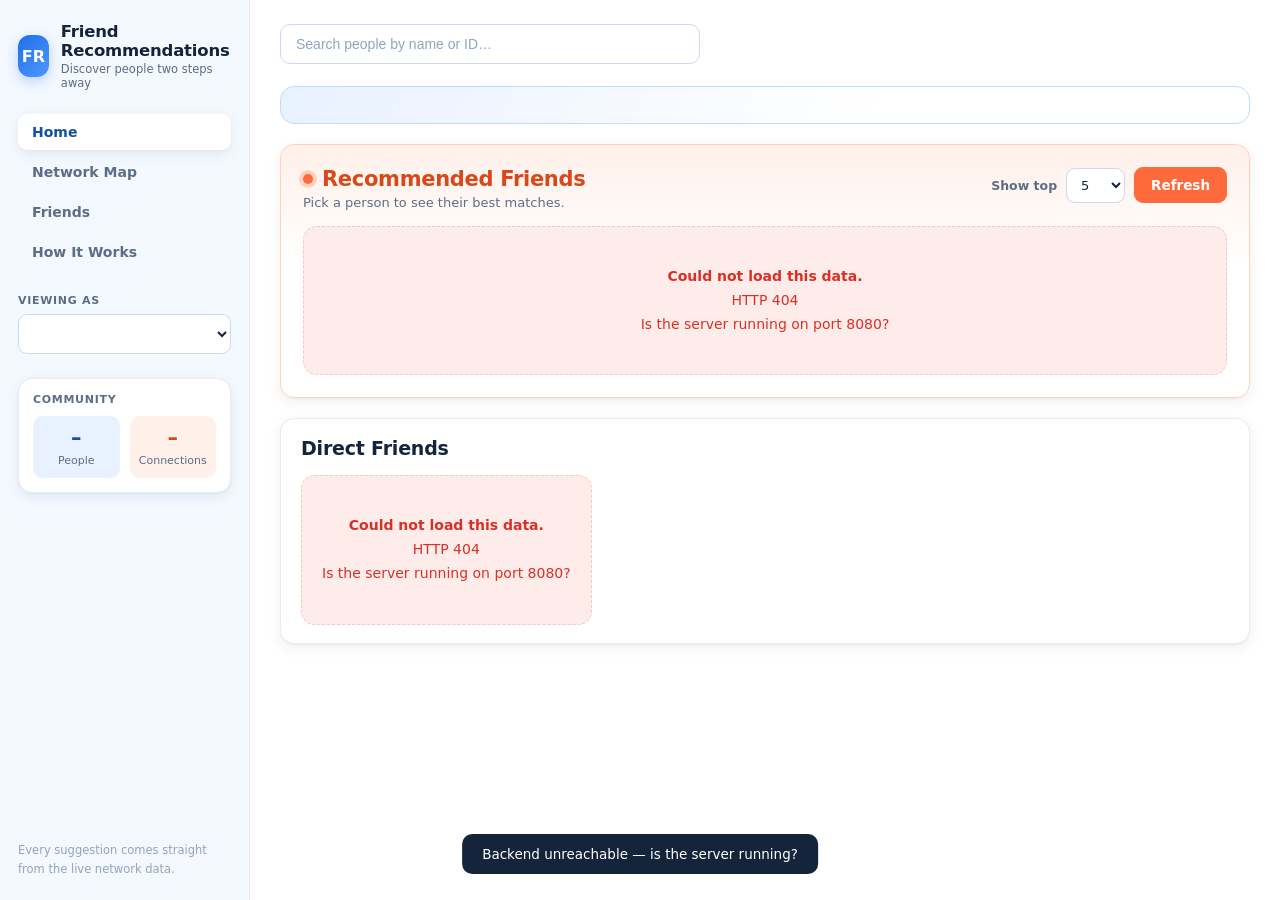
==== web/index.html @ b32f134f "Save current project before frontend changes" ====
<!DOCTYPE html>
<html lang="en">
<head>
<meta charset="UTF-8" />
<meta name="viewport" content="width=device-width, initial-scale=1" />
<title>Friend Recommendations</title>
<link rel="stylesheet" href="style.css" />
</head>
<body>
<div class="app">

  <!-- ===================== SIDEBAR ===================== -->
  <aside class="sidebar">
    <div class="brand">
      <div class="brand-mark">FR</div>
      <div class="brand-text">
        <h1>Friend Recommendations</h1>
        <p>Discover people two steps away</p>
      </div>
    </div>

    <nav class="nav" id="nav">
      <button class="nav-link active" data-view="home">Home</button>
      <button class="nav-link" data-view="network">Network Map</button>
      <button class="nav-link" data-view="friends">Friends</button>
      <button class="nav-link" data-view="how">How It Works</button>
    </nav>

    <div class="user-picker" id="user-picker">
      <label for="user-select">Viewing as</label>
      <select id="user-select"></select>
    </div>

    <div class="stats-card" id="stats-card">
      <h3>Community</h3>
      <div class="stat-row">
        <div class="stat"><span class="stat-num" id="stat-users">–</span><span class="stat-label">People</span></div>
        <div class="stat"><span class="stat-num stat-num-coral" id="stat-edges">–</span><span class="stat-label">Connections</span></div>
      </div>
    </div>

    <footer class="sidebar-foot">
      Every suggestion comes straight from the live network data.
    </footer>
  </aside>

  <!-- ===================== MAIN ===================== -->
  <main class="main">

    <header class="topbar">
      <div class="search" id="search-wrap">
        <input id="search" type="text" placeholder="Search people by name or ID…" autocomplete="off" />
        <div class="search-results hidden" id="search-results"></div>
      </div>
      <div class="topbar-user" id="topbar-user"></div>
    </header>

    <!-- ---------- HOME ---------- -->
    <section class="view active" id="view-home">

      <!-- Compact selected-user header -->
      <div class="profile-card" id="profile-card"></div>

      <!-- ===== RECOMMENDED FRIENDS — the main feature ===== -->
      <div class="card recs-section" id="recs-section">
        <div class="section-head recs-head">
          <div>
            <h2>Recommended Friends</h2>
            <p class="recs-subtitle" id="recs-subtitle">Pick a person to see their best matches.</p>
          </div>
          <div class="recs-controls">
            <label for="rec-top">Show top</label>
            <select id="rec-top">
              <option>3</option><option selected>5</option><option>8</option><option>10</option>
            </select>
            <button class="btn btn-coral" id="btn-recommend">Refresh</button>
          </div>
        </div>
        <div class="grid grid-recs" id="recs-grid"></div>
      </div>

      <!-- Compact direct friends -->
      <div class="card friends-strip" id="friends-section">
        <div class="section-head">
          <h2>Direct Friends</h2>
          <p id="friends-subtitle"></p>
        </div>
        <div class="chip-row" id="friends-grid"></div>
      </div>

    </section>

    <!-- ---------- NETWORK MAP ---------- -->
    <section class="view" id="view-network">
      <div class="graph-layout">

        <div class="card graph-card">
          <div class="graph-head">
            <h2>Network Map</h2>
            <p>Click any person to bring them into focus. The map re-centres on them and their
               connections, two steps out.</p>
          </div>
          <div class="canvas-wrap">
            <canvas id="net-canvas" width="760" height="480"></canvas>
            <div class="node-tip hidden" id="node-tip"></div>
          </div>
          <div class="legend">
            <span><i class="dot dot-sel"></i> Selected person</span>
            <span><i class="dot dot-friend"></i> Direct friend</span>
            <span><i class="dot dot-cand"></i> Recommended match</span>
            <span><i class="dot dot-other"></i> Outside two steps</span>
          </div>
        </div>

        <aside class="card detail-panel" id="detail-panel">
          <div class="detail-empty" id="detail-empty">Select a node on the map to see details.</div>
          <div id="detail-body" class="hidden">
            <div class="detail-head">
              <div class="avatar avatar-lg" id="dp-avatar">–</div>
              <div>
                <div class="detail-name" id="dp-name"></div>
                <div class="detail-id" id="dp-id"></div>
              </div>
            </div>

            <div class="detail-block">
              <div class="detail-label">Direct Friends <span class="count-pill" id="dp-friend-count">0</span></div>
              <div class="chip-row" id="dp-friends"></div>
            </div>

            <div class="detail-block">
              <div class="detail-label">Recommended <span class="count-pill count-pill-coral" id="dp-rec-count">0</span></div>
              <ul class="detail-recs" id="dp-recs"></ul>
            </div>
          </div>
        </aside>

      </div>
    </section>

    <!-- ---------- FRIENDS VIEW ---------- -->
    <section class="view" id="view-friends">
      <div class="card">
        <div class="section-head">
          <h2>Direct Friends</h2>
          <p id="friends-view-subtitle"></p>
        </div>
        <div class="grid" id="friends-view-grid"></div>
      </div>
    </section>

    <!-- ---------- HOW IT WORKS ---------- -->
    <section class="view" id="view-how">
      <div class="card how-section">
        <h2>How recommendations work</h2>
        <div class="how-steps">
          <div class="step">
            <div class="step-num">1</div>
            <div class="step-content">
              <h3>Look two steps out</h3>
              <p>We start from the person you are viewing, then look at their direct friends, then at
                 those friends' own friends. The search stops there — nobody further away is ever considered.</p>
            </div>
          </div>
          <div class="step">
            <div class="step-num">2</div>
            <div class="step-content">
              <h3>Skip anyone already connected</h3>
              <p>Your direct friends are never suggested back to you. Only people you do not know yet
                 make it into the results.</p>
            </div>
          </div>
          <div class="step">
            <div class="step-num">3</div>
            <div class="step-content">
              <h3>Count mutual friends</h3>
              <p>For every candidate we count the people you both know. More shared friends means a
                 stronger connection to your circle.</p>
            </div>
          </div>
          <div class="step">
            <div class="step-num">4</div>
            <div class="step-content">
              <h3>Show the strongest matches</h3>
              <p>Results are ordered by mutual-friend count, highest first; equal counts are ordered
                 by lower ID. Use the "Show top" control to see fewer or more.</p>
            </div>
          </div>
        </div>
        <div class="how-stats" id="how-stats"></div>
      </div>
    </section>

  </main>
</div>

<div class="toast hidden" id="toast"></div>
<script src="app.js"></script>
</body>
</html>
---- web/style.css ----
/* ============================================================
   Friend Recommendations — light, lively theme.
   White surfaces, rich blue, coral, small warm-yellow accents.
   ============================================================ */

:root {
  --bg:            #ffffff;
  --surface:       #f4f8ff;   /* light blue wash for inset areas */
  --card:          #ffffff;
  --border:        #e4ecf7;
  --border-strong: #cbdaf0;

  --text:          #14243b;
  --dim:           #5c6d86;
  --faint:         #93a4bb;

  --blue:          #1f6feb;
  --blue-deep:     #14509f;
  --blue-soft:     #e8f1ff;
  --blue-border:   #c3dafb;

  --coral:         #ff6a3d;
  --coral-deep:    #d9481a;
  --coral-soft:    #fff0e9;
  --coral-border:  #ffd2c0;

  --amber:         #f0a202;
  --amber-deep:    #b47400;
  --amber-soft:    #fff5e0;
  --amber-border:  #ffdfa6;

  --red:           #d93025;
  --red-soft:      #fdecea;
  --red-border:    #f6c9c4;

  --shadow:    0 1px 2px rgba(20, 36, 59, .04), 0 4px 14px rgba(20, 36, 59, .07);
  --shadow-up: 0 8px 24px rgba(20, 36, 59, .12);
  --radius:    14px;
}

* { box-sizing: border-box; margin: 0; padding: 0; }

body {
  font-family: "Segoe UI", system-ui, -apple-system, sans-serif;
  background: var(--bg);
  color: var(--text);
  min-height: 100vh;
  font-size: 15px;
  -webkit-font-smoothing: antialiased;
}

.app { display: flex; min-height: 100vh; }

/* ===================== SIDEBAR ===================== */
.sidebar {
  width: 250px; flex: 0 0 250px;
  background: var(--surface);
  border-right: 1px solid var(--border);
  padding: 22px 18px;
  display: flex; flex-direction: column; gap: 24px;
  position: sticky; top: 0; height: 100vh;
}

.brand { display: flex; align-items: center; gap: 12px; }
.brand-mark {
  width: 42px; height: 42px; border-radius: 12px;
  background: linear-gradient(135deg, var(--blue), #4f97ff);
  display: grid; place-items: center;
  font-weight: 700; font-size: 16px; color: #fff;
  box-shadow: 0 4px 12px rgba(31, 111, 235, .28);
}
.brand-text h1 { font-size: 16.5px; font-weight: 700; letter-spacing: -.2px; }
.brand-text p  { font-size: 11.5px; color: var(--dim); margin-top: 2px; }

.nav { display: flex; flex-direction: column; gap: 4px; }
.nav-link {
  width: 100%; padding: 10px 14px;
  background: transparent; border: none;
  color: var(--dim); font-size: 14px; font-weight: 600;
  font-family: inherit; border-radius: 9px; cursor: pointer; text-align: left;
  transition: background .15s ease, color .15s ease;
}
.nav-link:hover { color: var(--text); background: #e8f0fd; }
.nav-link.active { color: var(--blue-deep); background: var(--card); box-shadow: var(--shadow); }

.user-picker label {
  display: block; font-size: 11px; color: var(--dim);
  text-transform: uppercase; letter-spacing: .7px; margin-bottom: 7px; font-weight: 700;
}
.user-picker select {
  width: 100%; padding: 10px 12px; border-radius: 9px;
  border: 1px solid var(--border-strong); background: var(--card);
  color: var(--text); font-size: 13.5px; font-family: inherit; outline: none; cursor: pointer;
}
.user-picker select:focus { border-color: var(--blue); box-shadow: 0 0 0 3px rgba(31,111,235,.14); }

.stats-card {
  background: var(--card); border: 1px solid var(--border);
  border-radius: var(--radius); padding: 14px; box-shadow: var(--shadow);
}
.stats-card h3 {
  font-size: 11px; color: var(--dim); text-transform: uppercase;
  letter-spacing: .7px; margin-bottom: 10px; font-weight: 700;
}
.stat-row { display: flex; gap: 10px; }
.stat {
  flex: 1; background: var(--blue-soft); border-radius: 10px;
  padding: 10px 8px; text-align: center;
}
.stat:nth-child(2) { background: var(--coral-soft); }
.stat-num { display: block; font-size: 21px; font-weight: 700; color: var(--blue-deep); }
.stat-num-coral { color: var(--coral-deep); }
.stat-label { font-size: 11px; color: var(--dim); }

.sidebar-foot { margin-top: auto; font-size: 11.5px; color: var(--faint); line-height: 1.6; }

/* ===================== MAIN ===================== */
.main { flex: 1; padding: 24px 30px 44px; min-width: 0; }

.topbar { display: flex; align-items: center; gap: 18px; margin-bottom: 22px; }
.search { position: relative; flex: 0 1 420px; }
.search input {
  width: 100%; padding: 11px 15px; border-radius: 10px;
  border: 1px solid var(--border-strong); background: var(--card);
  color: var(--text); font-size: 14px; outline: none;
  transition: border-color .15s ease, box-shadow .15s ease;
}
.search input::placeholder { color: var(--faint); }
.search input:focus { border-color: var(--blue); box-shadow: 0 0 0 3px rgba(31,111,235,.14); }
.search-results {
  position: absolute; top: calc(100% + 6px); left: 0; right: 0;
  background: var(--card); border: 1px solid var(--border);
  border-radius: 12px; box-shadow: var(--shadow-up);
  max-height: 300px; overflow-y: auto; z-index: 30; padding: 4px;
}
.search-item {
  display: flex; align-items: center; gap: 10px;
  padding: 9px 12px; cursor: pointer; font-size: 13.5px; border-radius: 8px;
}
.search-item:hover { background: var(--surface); }
.search-item .si-id { color: var(--dim); font-size: 12px; margin-left: auto; }

.topbar-user { margin-left: auto; font-size: 13px; color: var(--dim); }
.topbar-user b { color: var(--text); }

/* ---------- views ---------- */
.view { display: none; }
.view.active { display: block; animation: fade .2s ease; }
@keyframes fade { from { opacity: 0; } to { opacity: 1; } }

.card {
  background: var(--card); border: 1px solid var(--border);
  border-radius: var(--radius); box-shadow: var(--shadow);
}

.section-head { margin-bottom: 16px; }
.section-head h2 { font-size: 19px; font-weight: 700; letter-spacing: -.2px; }
.section-head p  { color: var(--dim); font-size: 13px; margin-top: 4px; }

/* ---------- selected user header (compact) ---------- */
.profile-card {
  display: flex; align-items: center; gap: 18px; flex-wrap: wrap;
  padding: 18px 20px; margin-bottom: 20px;
  background: linear-gradient(120deg, var(--blue-soft), #fff 62%);
  border: 1px solid var(--blue-border); border-radius: var(--radius);
}
.avatar {
  width: 58px; height: 58px; border-radius: 50%;
  display: grid; place-items: center; font-size: 20px; font-weight: 700; color: #fff;
  background: var(--blue); flex: none;
}
.avatar-sm { width: 38px; height: 38px; font-size: 13px; }
.avatar-lg { width: 52px; height: 52px; font-size: 17px; }
.av-blue  { background: var(--blue); }
.av-coral { background: var(--coral); }
.av-amber { background: var(--amber); }
.av-deep  { background: #2b4a86; }

.profile-info h2 { font-size: 20px; font-weight: 700; letter-spacing: -.2px; }
.profile-info .pid { color: var(--dim); font-size: 13px; margin-top: 3px; }
.badges { display: flex; gap: 8px; margin-top: 9px; flex-wrap: wrap; }
.badge {
  font-size: 11.5px; font-weight: 600; padding: 4px 10px; border-radius: 20px;
  background: var(--card); color: var(--blue-deep); border: 1px solid var(--blue-border);
}
.badge.badge-coral { color: var(--coral-deep); border-color: var(--coral-border); background: var(--coral-soft); }
.badge.badge-amber { color: var(--amber-deep); border-color: var(--amber-border); background: var(--amber-soft); }
.badge.badge-muted { color: var(--dim); border-color: var(--border-strong); background: var(--surface); }

.profile-actions { margin-left: auto; display: flex; gap: 10px; }

/* ---------- buttons ---------- */
.btn {
  border: 1px solid var(--border-strong); background: var(--card); color: #33475e;
  padding: 9px 16px; border-radius: 9px; font-size: 13.5px; font-weight: 600;
  font-family: inherit; cursor: pointer;
  transition: background .15s ease, border-color .15s ease, color .15s ease, transform .1s ease;
}
.btn:hover { border-color: var(--blue); color: var(--blue-deep); background: var(--surface); }
.btn:active { transform: translateY(1px); }
.btn-primary { background: var(--blue); border-color: var(--blue); color: #fff; }
.btn-primary:hover { background: var(--blue-deep); border-color: var(--blue-deep); color: #fff; }
.btn-coral { background: var(--coral); border-color: var(--coral); color: #fff; }
.btn-coral:hover { background: var(--coral-deep); border-color: var(--coral-deep); color: #fff; }
.btn-sm { padding: 7px 13px; font-size: 12.5px; border-radius: 8px; }
.btn:focus-visible, .nav-link:focus-visible, .search-item:focus-visible,
.chip:focus-visible, .rec-card:focus-visible {
  outline: 2px solid var(--blue); outline-offset: 2px;
}

/* ===================== RECOMMENDATIONS (main feature) ===================== */
.recs-section {
  padding: 22px;
  border: 1px solid var(--coral-border);
  background: linear-gradient(180deg, var(--coral-soft) 0, #fff 120px);
}
.recs-head { display: flex; align-items: flex-start; gap: 16px; flex-wrap: wrap; }
.recs-head > div:first-child { flex: 1; min-width: 260px; }
.recs-head h2 {
  font-size: 21px; font-weight: 800; letter-spacing: -.3px; color: var(--coral-deep);
  display: flex; align-items: center; gap: 9px;
}
.recs-head h2::before {
  content: ""; width: 10px; height: 10px; border-radius: 50%;
  background: var(--coral); box-shadow: 0 0 0 4px var(--coral-border);
}
.recs-subtitle { color: var(--dim); font-size: 13px; margin-top: 5px; }
.recs-controls { display: flex; align-items: center; gap: 9px; }
.recs-controls label { font-size: 12.5px; color: var(--dim); font-weight: 600; }
.recs-controls select {
  padding: 8px 10px; border-radius: 9px; font-size: 13px; font-family: inherit;
  border: 1px solid var(--border-strong); background: var(--card);
  color: var(--text); outline: none; cursor: pointer;
}
.recs-controls select:focus { border-color: var(--coral); box-shadow: 0 0 0 3px rgba(255,106,61,.16); }

.grid { display: grid; gap: 14px; grid-template-columns: repeat(auto-fill, minmax(250px, 1fr)); }
.grid-recs { grid-template-columns: repeat(auto-fill, minmax(268px, 1fr)); }

/* recommendation cards — deliberately distinct from friend cards */
.rec-card {
  position: relative; display: flex; gap: 14px; align-items: flex-start;
  text-align: left; font-family: inherit; cursor: pointer;
  background: var(--card); border: 1px solid var(--coral-border);
  border-radius: var(--radius); padding: 16px 16px 15px;
  box-shadow: var(--shadow);
  transition: transform .15s ease, box-shadow .15s ease, border-color .15s ease;
}
.rec-card::before {
  content: ""; position: absolute; left: 0; top: 14px; bottom: 14px;
  width: 4px; border-radius: 0 4px 4px 0; background: var(--coral);
}
.rec-card:hover { transform: translateY(-2px); box-shadow: var(--shadow-up); border-color: var(--coral); }
.rec-rank {
  flex: none; width: 42px; height: 42px; border-radius: 12px;
  display: grid; place-items: center; font-size: 15px; font-weight: 800;
  background: var(--blue-soft); color: var(--blue-deep);
}
.rec-card.is-top .rec-rank { background: var(--amber-soft); color: var(--amber-deep); border: 1px solid var(--amber-border); }
.rec-body { min-width: 0; flex: 1; display: flex; flex-direction: column; align-items: flex-start; }
.rec-name { display: block; font-weight: 700; font-size: 15.5px; letter-spacing: -.1px; }
.rec-id { display: block; font-size: 12px; color: var(--dim); margin-top: 2px; }
.rec-mutual {
  display: inline-flex; align-items: center; gap: 6px; margin-top: 10px;
  font-size: 12px; font-weight: 700; color: var(--amber-deep);
  background: var(--amber-soft); border: 1px solid var(--amber-border);
  border-radius: 20px; padding: 4px 11px;
}
.rec-tag { display: block; font-size: 11.5px; color: var(--coral-deep); margin-top: 9px; font-weight: 600; }
.rec-card.is-top .rec-tag { color: var(--amber-deep); }

/* ---------- friend cards (friends view) ---------- */
.friend-card {
  background: var(--card); border: 1px solid var(--border);
  border-radius: var(--radius); padding: 15px; box-shadow: var(--shadow);
  display: flex; flex-direction: column; gap: 10px; text-align: left;
  font-family: inherit; cursor: pointer;
  transition: transform .15s ease, box-shadow .15s ease, border-color .15s ease;
}
.friend-card:hover { transform: translateY(-2px); box-shadow: var(--shadow-up); border-color: var(--blue-border); }
.friend-top { display: flex; align-items: center; gap: 12px; }
.friend-name { display: block; font-weight: 700; font-size: 15px; }
.friend-id   { display: block; font-size: 12px; color: var(--dim); margin-top: 2px; }
.friend-note { display: block; font-size: 12.5px; color: var(--dim); line-height: 1.5; }

/* ---------- compact direct-friends strip ---------- */
.friends-strip { margin-top: 20px; padding: 18px 20px; }
.chip-row { display: flex; flex-wrap: wrap; gap: 9px; }
.chip {
  display: inline-flex; align-items: center; gap: 9px;
  padding: 6px 13px 6px 6px; border-radius: 30px; cursor: pointer;
  background: var(--surface); border: 1px solid var(--border-strong);
  font-family: inherit; font-size: 13px; font-weight: 600; color: var(--text);
  transition: background .15s ease, border-color .15s ease, transform .12s ease;
}
.chip:hover { background: var(--blue-soft); border-color: var(--blue-border); transform: translateY(-1px); }
.chip .chip-id { font-size: 11.5px; color: var(--dim); font-weight: 600; }
.chip-empty { font-size: 13px; color: var(--dim); }

/* ===================== NETWORK MAP ===================== */
.graph-layout {
  display: grid; grid-template-columns: minmax(0, 1fr) 320px;
  gap: 18px; align-items: start;
}
.graph-card { padding: 18px 20px 20px; }
.graph-head h2 { font-size: 19px; font-weight: 700; letter-spacing: -.2px; }
.graph-head p  { font-size: 12.5px; color: var(--dim); margin-top: 4px; line-height: 1.6; }
.canvas-wrap {
  position: relative; margin-top: 14px; border: 1px solid var(--border);
  border-radius: 12px; background: linear-gradient(180deg, #fbfeff, #f5f9ff);
  overflow: hidden;
}
#net-canvas { display: block; width: 100%; height: auto; cursor: default; }
#net-canvas.is-pointing { cursor: pointer; }
.node-tip {
  position: absolute; pointer-events: none; z-index: 5;
  background: #14243b; color: #fff; font-size: 12px; font-weight: 600;
  padding: 6px 10px; border-radius: 8px; white-space: nowrap;
  transform: translate(-50%, -130%); box-shadow: var(--shadow-up);
}
.legend {
  display: flex; gap: 18px; flex-wrap: wrap; margin-top: 12px;
  font-size: 12px; color: var(--dim);
}
.legend .dot { display: inline-block; width: 10px; height: 10px; border-radius: 50%; margin-right: 6px; }
.dot-sel    { background: var(--blue); }
.dot-friend { background: #6fa8f5; }
.dot-cand   { background: var(--coral); }
.dot-other  { background: #cdd8e6; }

/* ---------- contextual detail panel ---------- */
.detail-panel { padding: 18px; position: sticky; top: 24px; }
.detail-empty { color: var(--dim); font-size: 13.5px; text-align: center; padding: 46px 12px; line-height: 1.6; }
.detail-head { display: flex; align-items: center; gap: 13px; }
.detail-name { font-size: 17px; font-weight: 700; letter-spacing: -.2px; }
.detail-id   { font-size: 12.5px; color: var(--dim); margin-top: 2px; }
.detail-block { margin-top: 18px; padding-top: 16px; border-top: 1px solid var(--border); }
.detail-label {
  display: flex; align-items: center; gap: 8px;
  font-size: 11px; font-weight: 700; text-transform: uppercase;
  letter-spacing: .7px; color: var(--dim); margin-bottom: 11px;
}
.count-pill {
  background: var(--blue-soft); color: var(--blue-deep);
  border-radius: 20px; padding: 1px 9px; font-size: 11px; letter-spacing: 0;
}
.count-pill-coral { background: var(--coral-soft); color: var(--coral-deep); }
.detail-recs { list-style: none; display: flex; flex-direction: column; gap: 8px; }
.detail-recs li {
  display: flex; align-items: center; gap: 10px; cursor: pointer;
  padding: 8px 10px; border-radius: 10px; border: 1px solid var(--coral-border);
  background: var(--coral-soft); font-size: 13px;
  transition: background .15s ease, transform .12s ease;
}
.detail-recs li:hover { background: #ffe6db; transform: translateX(2px); }
.dr-rank {
  flex: none; width: 22px; height: 22px; border-radius: 7px; display: grid; place-items: center;
  font-size: 11px; font-weight: 800; background: var(--card); color: var(--coral-deep);
}
.dr-name { font-weight: 600; flex: 1; }
.dr-mutual { font-size: 11.5px; font-weight: 700; color: var(--amber-deep); white-space: nowrap; }
.detail-none { font-size: 12.5px; color: var(--dim); line-height: 1.55; }
.detail-error { font-size: 12.5px; color: var(--red); line-height: 1.55; }

/* ===================== HOW IT WORKS ===================== */
.how-section { padding: 24px; }
.how-section h2 { font-size: 20px; font-weight: 700; letter-spacing: -.2px; }
.how-steps { display: grid; grid-template-columns: repeat(auto-fit, minmax(260px, 1fr)); gap: 16px; margin-top: 18px; }
.step {
  display: flex; gap: 13px; padding: 16px; border-radius: var(--radius);
  background: var(--surface); border: 1px solid var(--border);
}
.step-num {
  flex: none; width: 30px; height: 30px; border-radius: 9px; display: grid; place-items: center;
  font-weight: 800; font-size: 14px; color: #fff;
  background: linear-gradient(135deg, var(--blue), #4f97ff);
}
.step:nth-child(2) .step-num { background: linear-gradient(135deg, var(--coral), #ff9a6b); }
.step:nth-child(3) .step-num { background: linear-gradient(135deg, var(--amber), #ffc35c); }
.step:nth-child(4) .step-num { background: linear-gradient(135deg, #2b4a86, #4f77bd); }
.step-content h3 { font-size: 15px; font-weight: 700; }
.step-content p  { font-size: 13px; color: var(--dim); line-height: 1.6; margin-top: 5px; }
.how-stats { margin-top: 18px; display: flex; gap: 9px; flex-wrap: wrap; }

/* ---------- states ---------- */
.placeholder, .error-box, .empty-box {
  grid-column: 1 / -1; text-align: center; padding: 38px 20px;
  border: 1px dashed var(--border-strong); border-radius: var(--radius);
  color: var(--dim); font-size: 14px; line-height: 1.7; background: var(--card);
}
.error-box { border-color: var(--red-border); background: var(--red-soft); color: var(--red); }
.empty-box { border-color: var(--blue-border); background: var(--blue-soft); color: var(--blue-deep); }

/* ---------- toast ---------- */
.toast {
  position: fixed; bottom: 26px; left: 50%; transform: translateX(-50%) translateY(16px);
  background: #14243b; color: #fff;
  padding: 12px 20px; border-radius: 10px;
  font-size: 13.5px; opacity: 0; pointer-events: none;
  transition: opacity .25s ease, transform .25s ease; z-index: 50;
}
.toast.show { opacity: 1; transform: translateX(-50%) translateY(0); }

/* ---------- responsive ---------- */
@media (max-width: 1080px) {
  .graph-layout { grid-template-columns: 1fr; }
  .detail-panel { position: static; }
}
@media (max-width: 900px) {
  .app { flex-direction: column; }
  .sidebar { width: 100%; flex: none; height: auto; position: static; }
  .main { padding: 20px 16px 36px; }
  .recs-section { padding: 18px 16px; }
}

.hidden { display: none !important; }
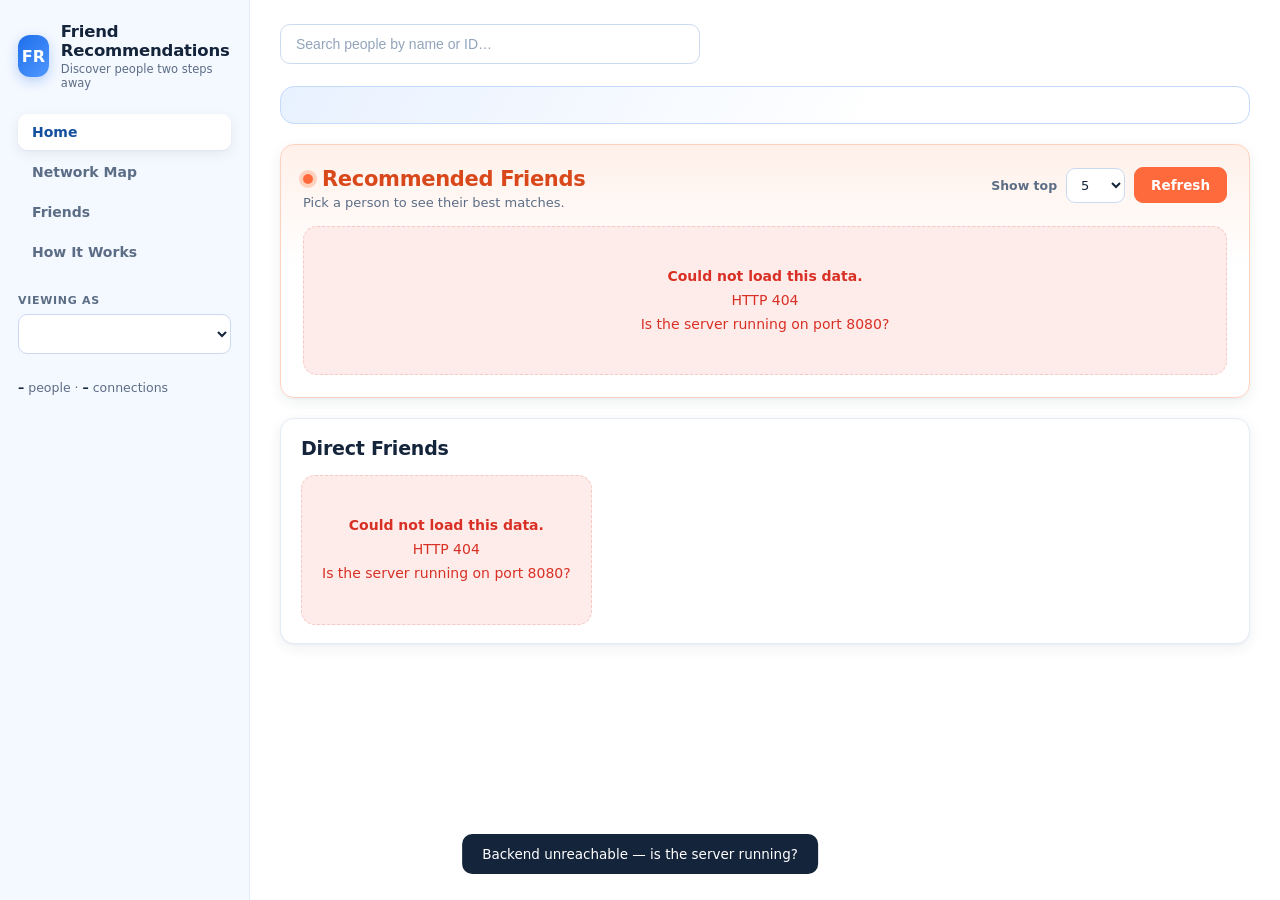
==== commit b7eb15a7: "Update frontend design and network map" ====
--- a/web/index.html
+++ b/web/index.html
@@ -31,17 +31,9 @@
       <select id="user-select"></select>
     </div>
 
-    <div class="stats-card" id="stats-card">
-      <h3>Community</h3>
-      <div class="stat-row">
-        <div class="stat"><span class="stat-num" id="stat-users">–</span><span class="stat-label">People</span></div>
-        <div class="stat"><span class="stat-num stat-num-coral" id="stat-edges">–</span><span class="stat-label">Connections</span></div>
-      </div>
-    </div>
-
-    <footer class="sidebar-foot">
-      Every suggestion comes straight from the live network data.
-    </footer>
+    <p class="mini-stats">
+      <span id="stat-users">–</span> people · <span id="stat-edges">–</span> connections
+    </p>
   </aside>
 
   <!-- ===================== MAIN ===================== -->
@@ -97,8 +89,8 @@
         <div class="card graph-card">
           <div class="graph-head">
             <h2>Network Map</h2>
-            <p>Click any person to bring them into focus. The map re-centres on them and their
-               connections, two steps out.</p>
+            <p>The selected person's own circle: direct friends in the inner ring, their recommended
+               matches in the outer ring. Click anyone to bring them into focus.</p>
           </div>
           <div class="canvas-wrap">
             <canvas id="net-canvas" width="760" height="480"></canvas>
@@ -108,7 +100,6 @@
             <span><i class="dot dot-sel"></i> Selected person</span>
             <span><i class="dot dot-friend"></i> Direct friend</span>
             <span><i class="dot dot-cand"></i> Recommended match</span>
-            <span><i class="dot dot-other"></i> Outside two steps</span>
           </div>
         </div>
 
--- a/web/style.css
+++ b/web/style.css
@@ -94,25 +94,8 @@
 }
 .user-picker select:focus { border-color: var(--blue); box-shadow: 0 0 0 3px rgba(31,111,235,.14); }
 
-.stats-card {
-  background: var(--card); border: 1px solid var(--border);
-  border-radius: var(--radius); padding: 14px; box-shadow: var(--shadow);
-}
-.stats-card h3 {
-  font-size: 11px; color: var(--dim); text-transform: uppercase;
-  letter-spacing: .7px; margin-bottom: 10px; font-weight: 700;
-}
-.stat-row { display: flex; gap: 10px; }
-.stat {
-  flex: 1; background: var(--blue-soft); border-radius: 10px;
-  padding: 10px 8px; text-align: center;
-}
-.stat:nth-child(2) { background: var(--coral-soft); }
-.stat-num { display: block; font-size: 21px; font-weight: 700; color: var(--blue-deep); }
-.stat-num-coral { color: var(--coral-deep); }
-.stat-label { font-size: 11px; color: var(--dim); }
-
-.sidebar-foot { margin-top: auto; font-size: 11.5px; color: var(--faint); line-height: 1.6; }
+.mini-stats { font-size: 12.5px; color: var(--dim); line-height: 1.6; }
+.mini-stats span { font-weight: 700; color: var(--text); }
 
 /* ===================== MAIN ===================== */
 .main { flex: 1; padding: 24px 30px 44px; min-width: 0; }
@@ -326,7 +309,6 @@
 .dot-sel    { background: var(--blue); }
 .dot-friend { background: #6fa8f5; }
 .dot-cand   { background: var(--coral); }
-.dot-other  { background: #cdd8e6; }
 
 /* ---------- contextual detail panel ---------- */
 .detail-panel { padding: 18px; position: sticky; top: 24px; }
